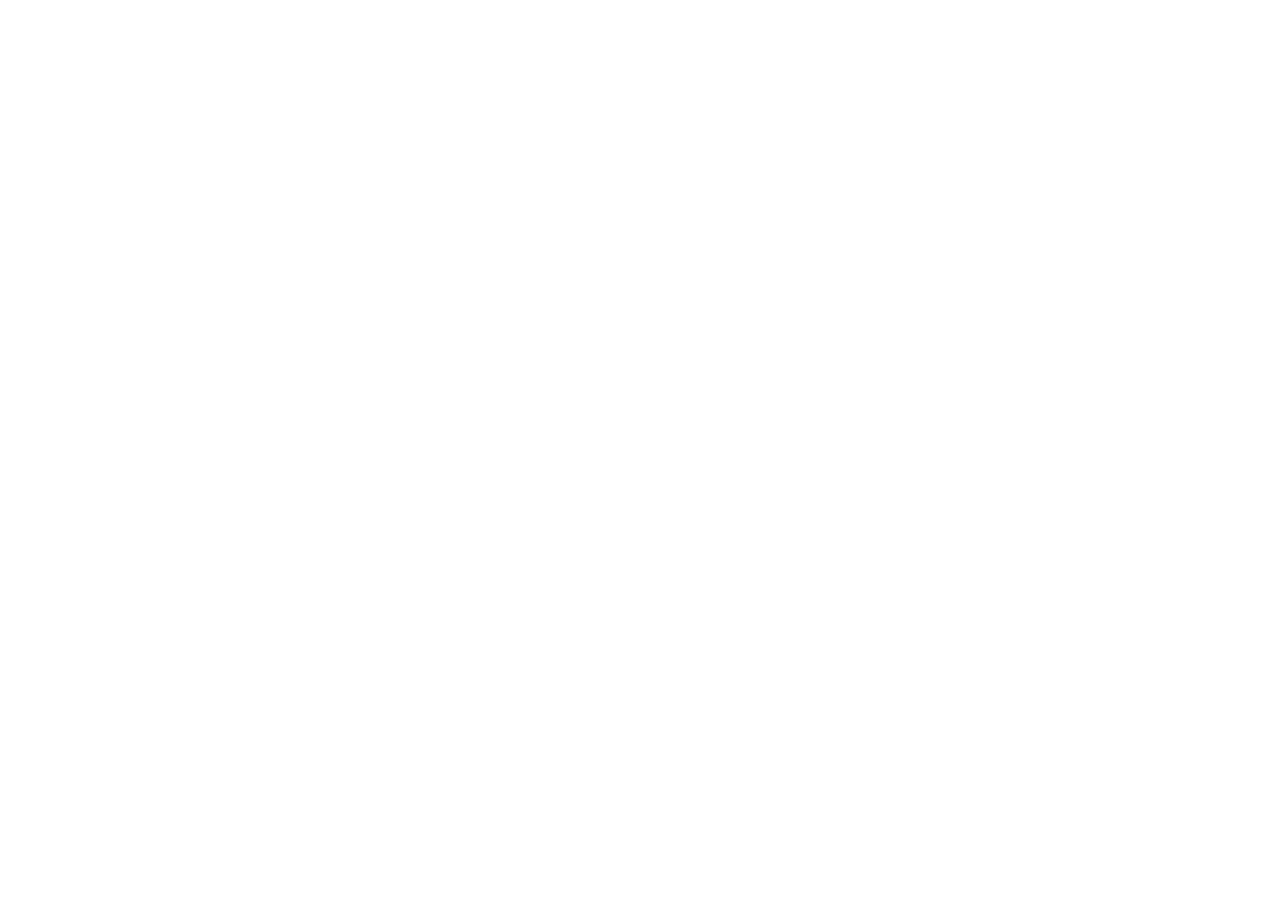
==== index.html @ c56b7619 "criei a pagina principal" ====
<!DOCTYPE html>
<html lang="pt-br">
<head>
    <meta charset="UTF-8">
    <meta name="viewport" content="width=device-width, initial-scale=1.0">
    <link rel="shortcut icon" href="favicon.ico" type="image/x-icon">
    <title>Projeto Redes Sociais</title>
</head>
<body>
    <h1>    </h1>
</body>
</html>
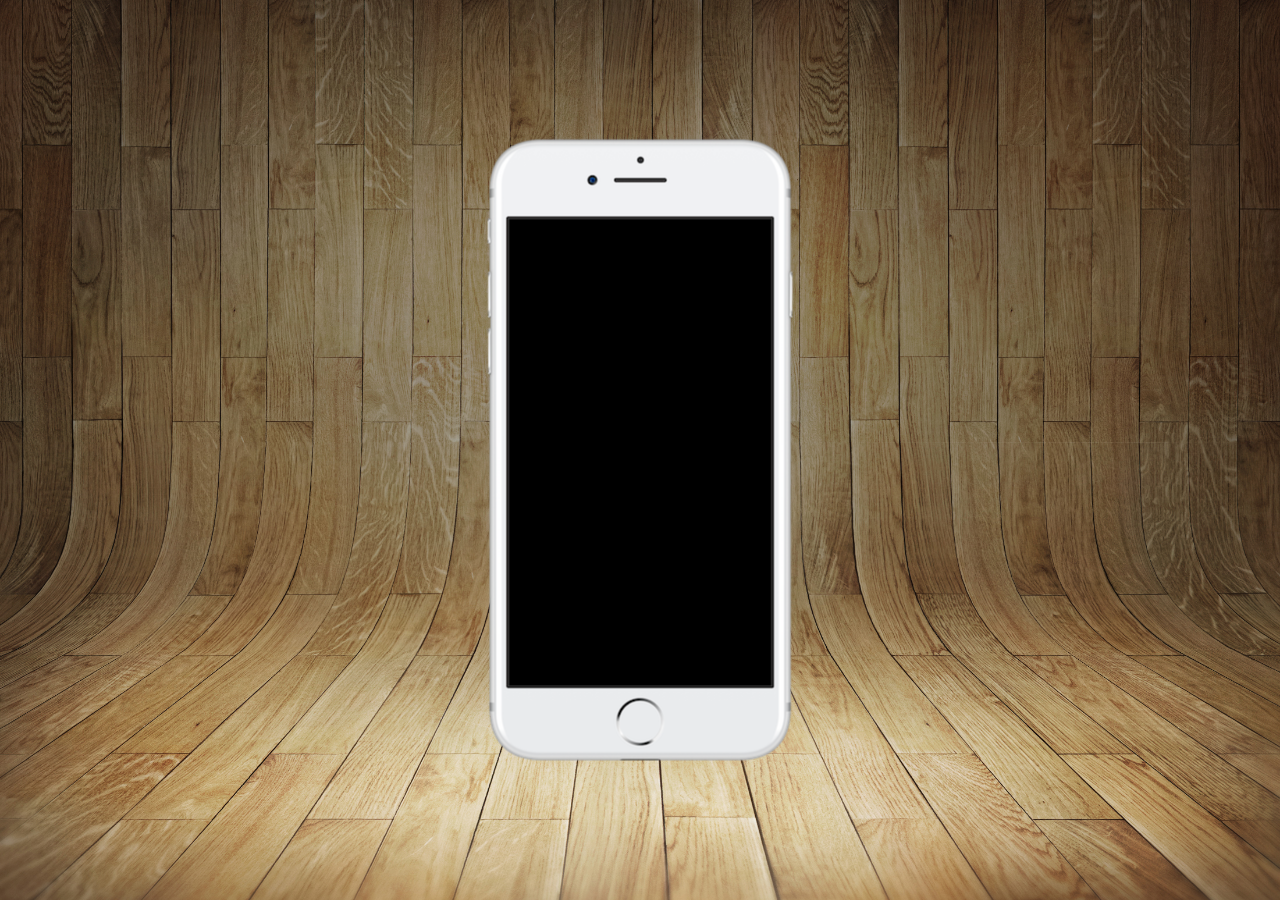
==== commit 91c91ea2: "index do projeto criado" ====
--- a/index.html
+++ b/index.html
@@ -4,9 +4,18 @@
     <meta charset="UTF-8">
     <meta name="viewport" content="width=device-width, initial-scale=1.0">
     <link rel="shortcut icon" href="favicon.ico" type="image/x-icon">
+    <link rel="stylesheet" href="estilos/style.css">
     <title>Projeto Redes Sociais</title>
+
 </head>
 <body>
-    <h1>    </h1>
+    <main>
+        <section id="telefone">
+
+        </section>
+        <section id="redes-sociais">
+
+        </section>
+    </main>
 </body>
 </html>--- a/estilos/style.css
+++ b/estilos/style.css
@@ -0,0 +1,36 @@
+@charset "UTF-8";
+
+* {
+    margin: 0px;
+    padding: 0px;
+    font-family: Arial, Helvetica, sans-serif;
+}
+
+html, body {
+    height: 100vh;
+    width: 100vw;
+    background-color: black;
+}
+
+body {
+    background: url('../imagens/fundo-madeira.jpg') no-repeat top center;
+    background-size: cover;
+    background-attachment: fixed;
+}
+
+main {
+    position: relative;
+    height: 100vh;
+}
+
+section#telefone {
+    position: absolute;
+    top: 50%;
+    left: 50%;
+    transform: translate(-50%, -50%);
+
+    height: 627px;
+    width: 311px;
+    background-color: blue;
+    background: url('../imagens/frame-iphone.png');
+}
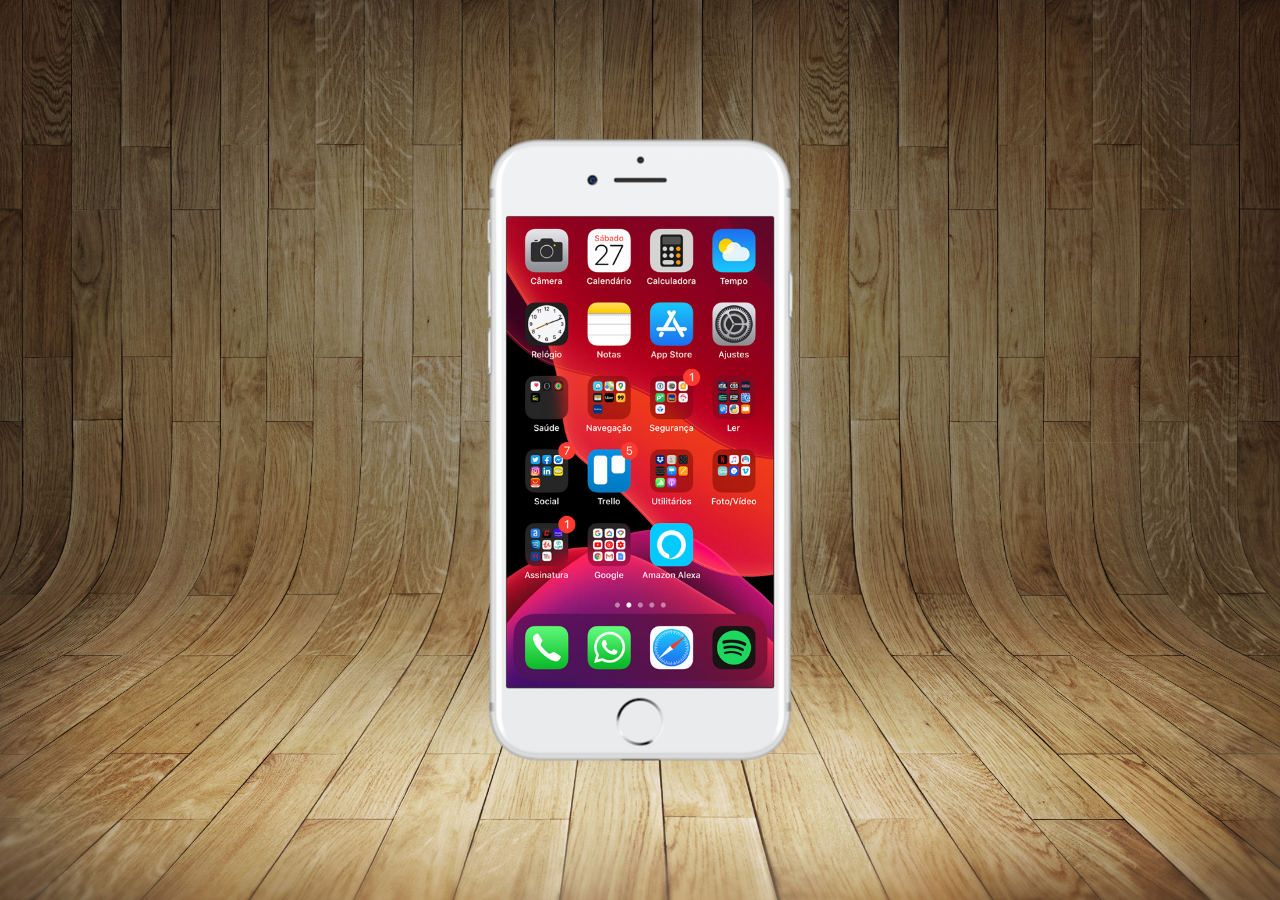
==== commit 71b9f591: "home criado" ====
--- a/index.html
+++ b/index.html
@@ -11,7 +11,7 @@
 <body>
     <main>
         <section id="telefone">
-
+            <iframe src="home.html" name="tela" id="tela" frameborder="0"></iframe>
         </section>
         <section id="redes-sociais">
 
--- a/estilos/style.css
+++ b/estilos/style.css
@@ -31,6 +31,13 @@
 
     height: 627px;
     width: 311px;
-    background-color: blue;
-    background: url('../imagens/frame-iphone.png');
+    background: url('../imagens/frame-iphone.png') no-repeat;
 }
+
+iframe#tela {
+    position: relative;
+    top: 80px;
+    left: 22px;
+    width: 267px;
+    height: 471px;
+}
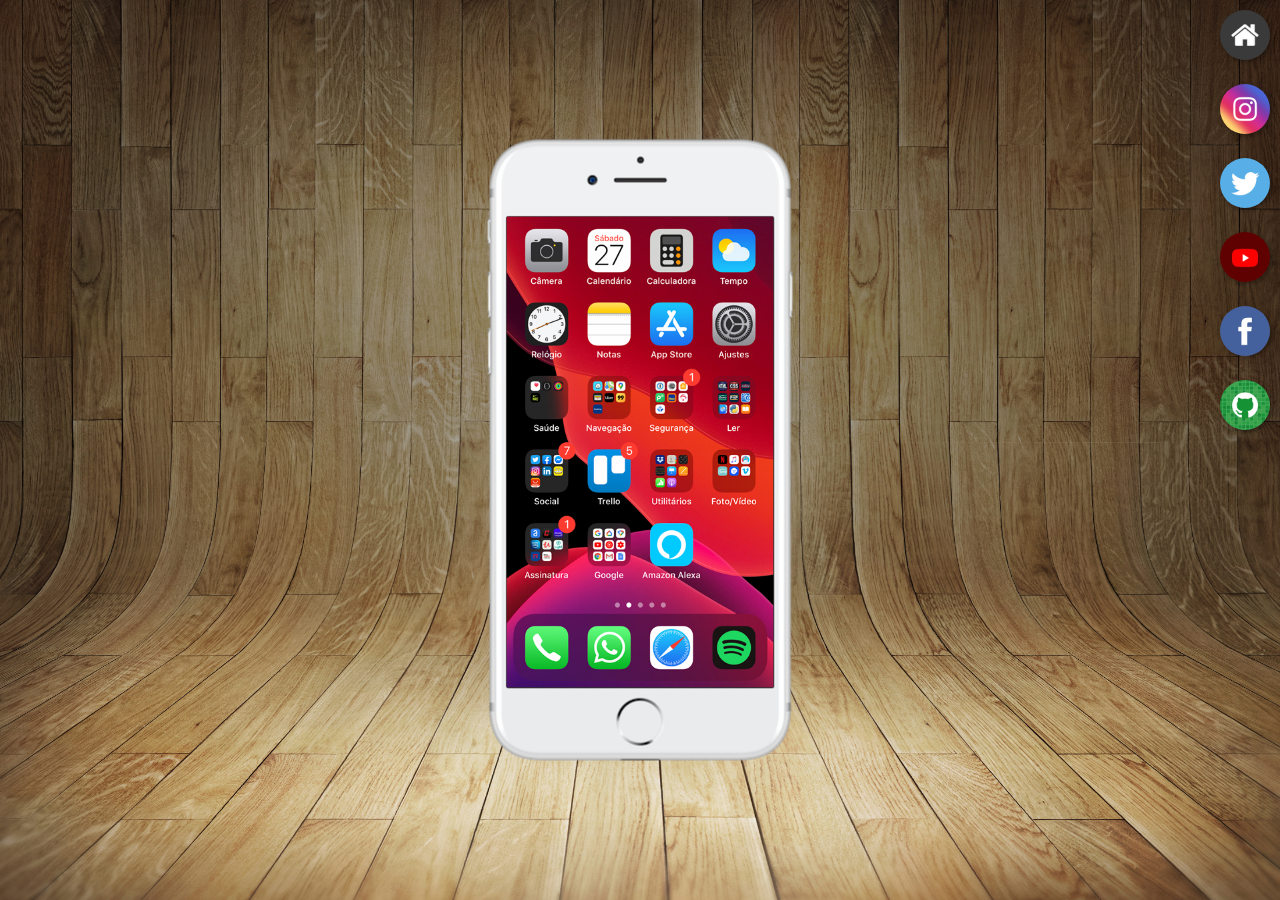
==== commit 6f522858: "criei os botons laterais" ====
--- a/index.html
+++ b/index.html
@@ -14,7 +14,24 @@
             <iframe src="home.html" name="tela" id="tela" frameborder="0"></iframe>
         </section>
         <section id="redes-sociais">
-
+            <a href="#" target="tela">
+                <img src="imagens/logo-home.jpg" alt="home">
+            </a><br>
+            <a href="#" target="tela">
+                <img src="imagens/logo-instagram.jpg" alt="instagram">
+            </a><br>
+            <a href="#" target="tela">
+                <img src="imagens/logo-twitter.jpg" alt="logo-twitter">
+            </a><br>
+            <a href="#" target="tela">
+                <img src="imagens/logo-youtube.jpg" alt="YouTube">
+            </a><br>
+            <a href="#" target="tela">
+                <img src="imagens/logo-facebook.jpg" alt="Facebook">
+            </a><br>
+            <a href="#" target="tela">
+                <img src="imagens/logo-github.jpg" alt="gitHub">
+            </a>
         </section>
     </main>
 </body>
--- a/estilos/style.css
+++ b/estilos/style.css
@@ -41,3 +41,24 @@
     width: 267px;
     height: 471px;
 }
+
+section#redes-sociais {
+    text-align: right;
+}
+
+section#redes-sociais img {
+    width: 50px;
+    height: 50px;
+    border-radius: 50%;
+    margin: 10px;
+    box-shadow: 2px 2px 5px rgba(0, 0, 0, 0.367);
+    box-sizing: border-box;
+}
+
+section#redes-sociais img:hover {
+    border: 2px solid rgba(255, 255, 255, 0.511);
+    transform: translate(-3px, -3px);
+    box-shadow: 5px 5px 9px rgba(0, 0, 0, 0.462);
+    transition: transform 0.3s, border .5s;
+}
+
